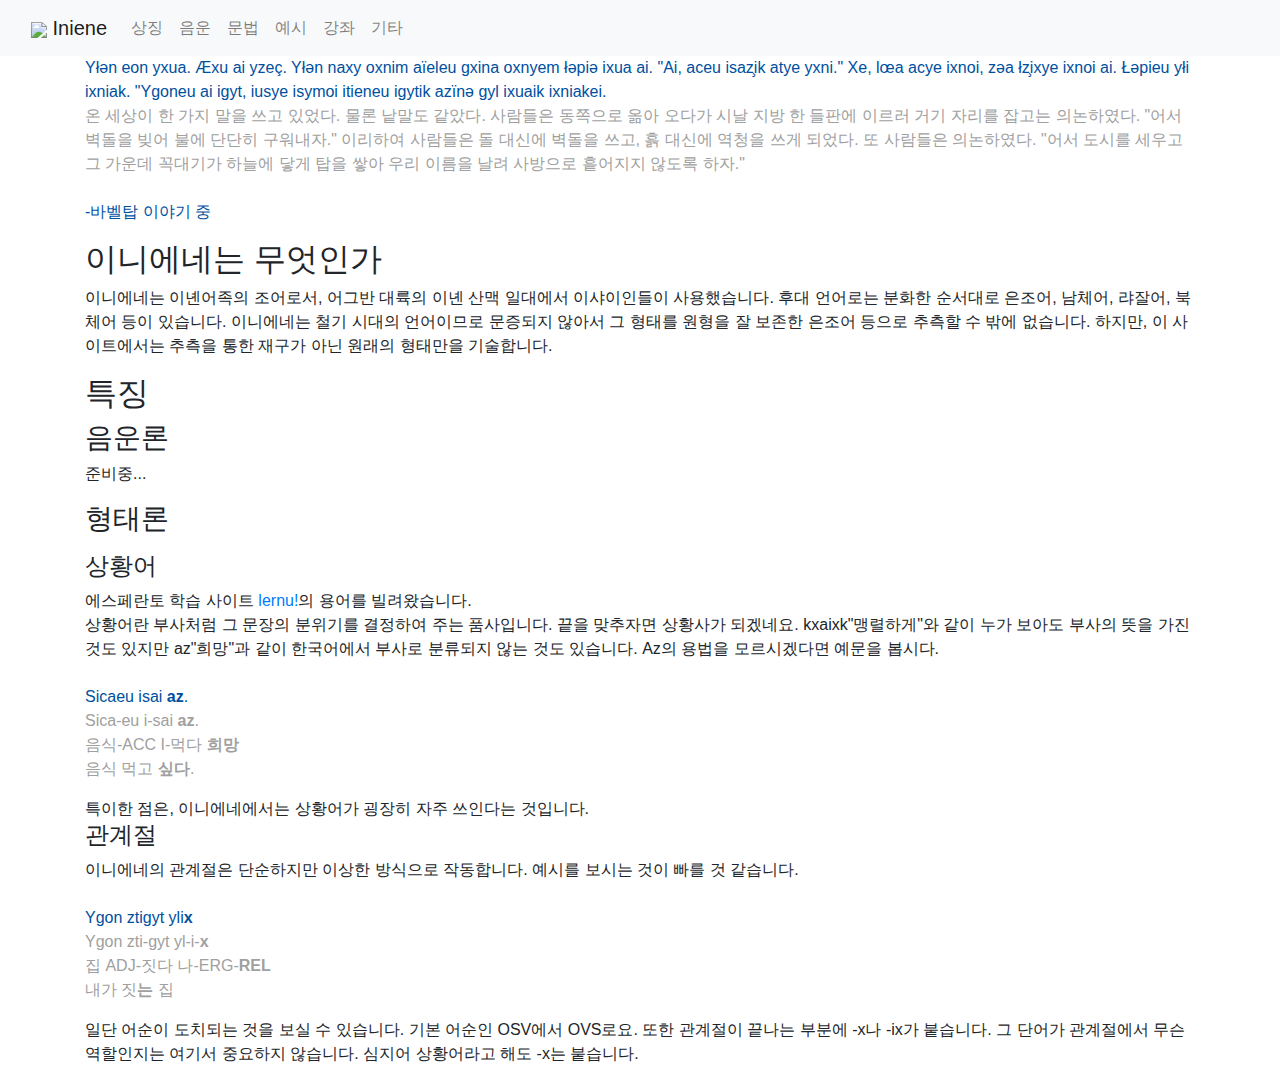
==== index.html @ 951fb61b "Create index.html" ====
<!DOCTYPE html>
<html lang="en">
<head>
	<meta charset="UTF-8">
	<meta http-equiv="X-UA-Compatible" content="IE=edge">
	<meta name="viewport" content="width=device-width, initial-scale=1.0">
	<title>Iniene</title>
</head>
<link href="https://fonts.googleapis.com/css2?family=Mulish:wght@300;500&display=swap" rel="stylesheet">
<link href="https://fonts.googleapis.com/css2?family=Noto+Sans+KR:wght@300;500&display=swap" rel="stylesheet">
<link rel="stylesheet" href="https://cdn.jsdelivr.net/npm/bootstrap@4.3.1/dist/css/bootstrap.min.css" integrity="sha384-ggOyR0iXCbMQv3Xipma34MD+dH/1fQ784/j6cY/iJTQUOhcWr7x9JvoRxT2MZw1T" crossorigin="anonymous">
<script src="https://cdn.jsdelivr.net/npm/bootstrap@5.0.2/dist/js/bootstrap.bundle.min.js" integrity="sha384-MrcW6ZMFYlzcLA8Nl+NtUVF0sA7MsXsP1UyJoMp4YLEuNSfAP+JcXn/tWtIaxVXM" crossorigin="anonymous"></script>
<link rel="stylesheet" href = "style.css">
<body>
<nav class="navbar sticky-top navbar-expand-lg navbar-light bg-light">
  <div class="container-fluid">
    <a class="navbar-brand" href="#"><img src="https://i.ibb.co/XXFdmTg/iniene-flag.png"border="0"style="width:50px;"> Iniene</a>
    <button class="navbar-toggler" type="button" data-bs-toggle="collapse" data-bs-target="#navbarNavAltMarkup" aria-controls="navbarNavAltMarkup" aria-expanded="false" aria-label="Toggle navigation">
      <span class="navbar-toggler-icon"></span>
    </button>
    <div class="collapse navbar-collapse" id="navbarNavAltMarkup">
      <div class="navbar-nav">
          <a class="nav-link" href="#">상징</a>
          <a class="nav-link" href="#">음운</a>
          <a class="nav-link" href="#">문법</a>
          <a class="nav-link" href="#">예시</a>
          <a class="nav-link" href="#">강좌</a>
          <a class="nav-link" href="#">기타</a>
      </div>
    </div>
  </div>
</nav>
<div class="container">
  <blockquote class="quote">
    <div style="color:#0050A0;">
      Yłən eon yxua. Æxu ai yzeç. Yłən naxy oxnim aïeleu gxina oxnyem łəpiə ixua ai. "Ai, aceu isaz̧ik atye yxni." Xe, lœa acye ixnoi, zəa łz̧ixye ixnoi ai. Łəpieu yłi ixniak. "Ygoneu ai igyt, iusye isymoi itieneu igytik azïnə gyl ixuaik ixniakei.
    </div>
    <div style="color:#A0A0A0;">
      온 세상이 한 가지 말을 쓰고 있었다. 물론 낱말도 같았다. 
      사람들은 동쪽으로 옮아 오다가 시날 지방 한 들판에 이르러 거기 자리를 잡고는 
      의논하였다. "어서 벽돌을 빚어 불에 단단히 구워내자." 이리하여 사람들은 
      돌 대신에 벽돌을 쓰고, 흙 대신에 역청을 쓰게 되었다. 또 사람들은 의논하였다. 
      "어서 도시를 세우고 그 가운데 꼭대기가 하늘에 닿게 탑을 쌓아 우리 이름을 날려 사방으로 흩어지지 않도록 하자."
    </div>
    <div style="color:#0050A0;">
      <br>-바벨탑 이야기 중
    </div>
  </blockquote>
  <h2>이니에네는 무엇인가</h2>
  <p>
    이니에네는 이녠어족의 조어로서, 어그반 대륙의 이녠 산맥 일대에서 이샤이인들이 사용했습니다. 
	  후대 언어로는 분화한 순서대로 은조어, 남체어, 랴잘어, 북체어 등이 있습니다. 이니에네는 철기 시대의 언어이므로 문증되지 않아서 
    그 형태를 원형을 잘 보존한 은조어 등으로 추측할 수 밖에 없습니다. 하지만, 이 사이트에서는 추측을 통한 재구가 아닌 원래의 형태만을 기술합니다.
  </p>
  <h2>특징</h2>
  <h3>음운론</h3>
  <p>
    준비중...
  </p>
  <h3>형태론</h3>
  <p>
    <h4>상황어</h4>
    에스페란토 학습 사이트 <a href="https://lernu.net/" target="_blank" rel="noopener noreferrer">lernu!</a>의 용어를 빌려왔습니다.<br>
    상황어란 부사처럼 그 문장의 분위기를 결정하여 주는 품사입니다. 끝을 맞추자면 상황사가 되겠네요. kxaixk"맹렬하게"와 같이 누가 보아도
    부사의 뜻을 가진 것도 있지만 az"희망"과 같이 한국어에서 부사로 분류되지 않는 것도 있습니다. Az의 용법을 모르시겠다면 예문을 봅시다.
    <br><br><blockquote class="quote">
    <div style="color:#0050A0;">
      Sicaeu isai <b>az</b>.
    </div>
    <div style="color:#A0A0A0;">
      Sica-eu i-sai <b>az</b>.<br>
      음식-ACC I-먹다 <b>희망</b><br>
      음식 먹고 <b>싶다</b>.
    </div>
    </blockquote>
    특이한 점은, 이니에네에서는 상황어가 굉장히 자주 쓰인다는 것입니다.
    <h4>관계절</h4>
    이니에네의 관계절은 단순하지만 이상한 방식으로 작동합니다. 
    예시를 보시는 것이 빠를 것 같습니다.
    <br><br><blockquote class="quote">
    <div style="color:#0050A0;">
      Ygon ztigyt yli<b>x</b>
    </div>
    <div style="color:#A0A0A0;">
      Ygon zti-gyt yl-i-<b>x</b><br>
      집 ADJ-짓다 나-ERG-<b>REL</b><br>
      내가 짓<b>는</b> 집
    </div>
    </blockquote>
    일단 어순이 도치되는 것을 보실 수 있습니다. 
    기본 어순인 OSV에서 OVS로요. 또한 관계절이 끝나는 부분에 
    -x나 -ix가 붙습니다. 그 단어가 관계절에서 무슨 역할인지는 
    여기서 중요하지 않습니다. 심지어 상황어라고 해도 -x는 붙습니다.
  </p>
</div>

</body>
</html>
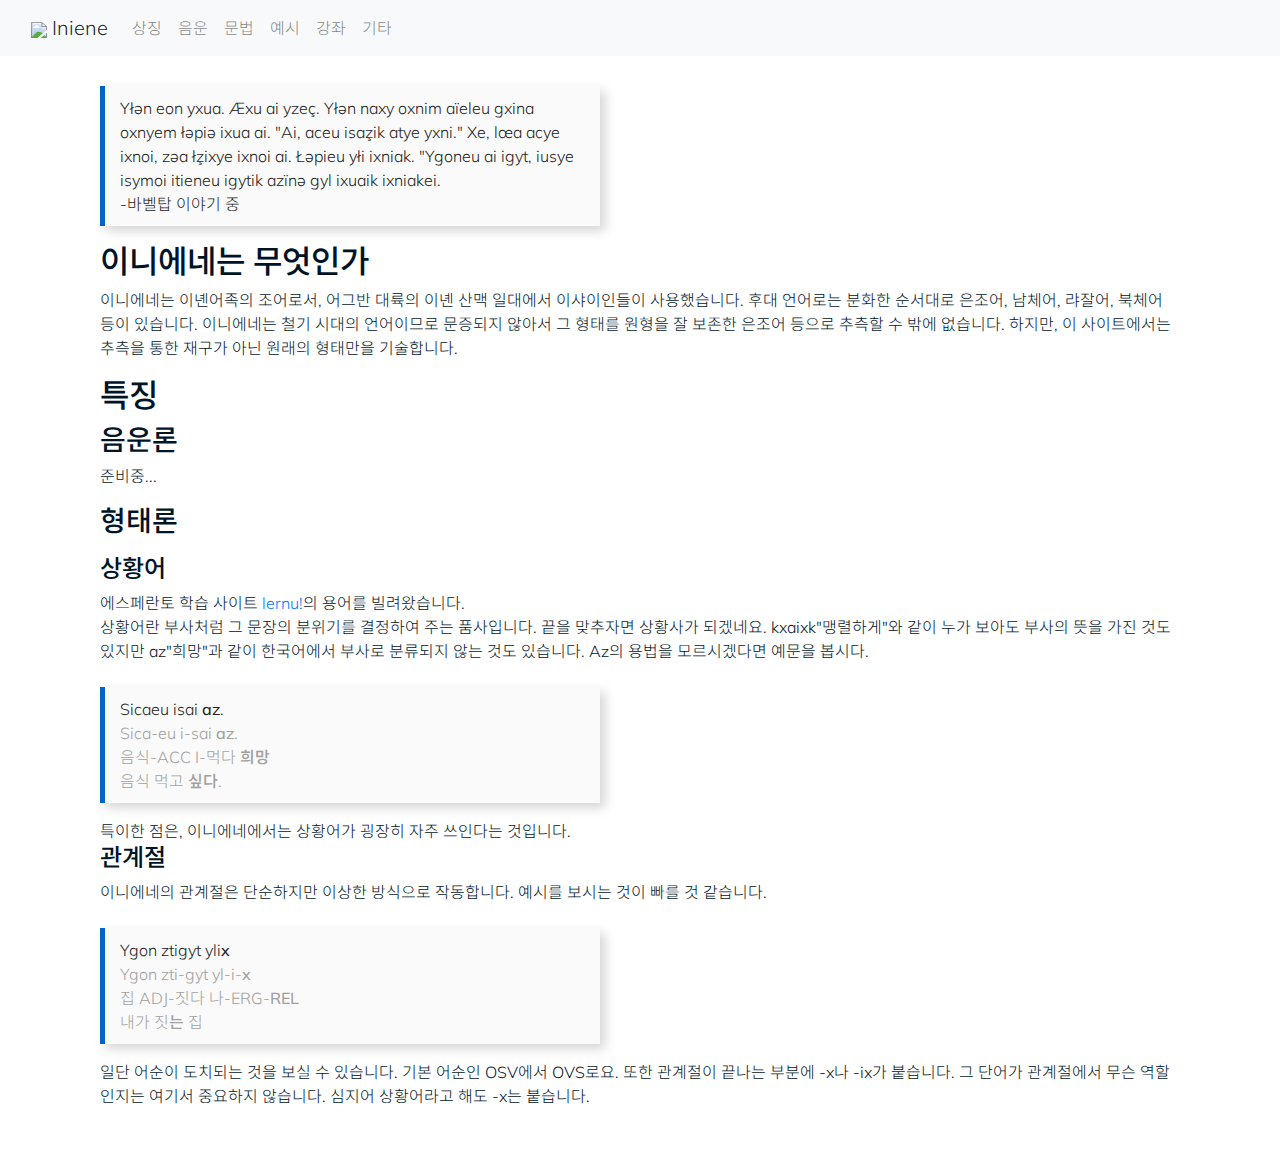
==== commit 3b28928a: "Update index.html" ====
--- a/index.html
+++ b/index.html
@@ -21,7 +21,7 @@
     <div class="collapse navbar-collapse" id="navbarNavAltMarkup">
       <div class="navbar-nav">
           <a class="nav-link" href="#">상징</a>
-          <a class="nav-link" href="#">음운</a>
+          <a class="nav-link" href="phonetics">음운</a>
           <a class="nav-link" href="#">문법</a>
           <a class="nav-link" href="#">예시</a>
           <a class="nav-link" href="#">강좌</a>
@@ -32,17 +32,8 @@
 </nav>
 <div class="container">
   <blockquote class="quote">
-    <div style="color:#0050A0;">
+    <div style="color:#232323;">
       Yłən eon yxua. Æxu ai yzeç. Yłən naxy oxnim aïeleu gxina oxnyem łəpiə ixua ai. "Ai, aceu isaz̧ik atye yxni." Xe, lœa acye ixnoi, zəa łz̧ixye ixnoi ai. Łəpieu yłi ixniak. "Ygoneu ai igyt, iusye isymoi itieneu igytik azïnə gyl ixuaik ixniakei.
-    </div>
-    <div style="color:#A0A0A0;">
-      온 세상이 한 가지 말을 쓰고 있었다. 물론 낱말도 같았다. 
-      사람들은 동쪽으로 옮아 오다가 시날 지방 한 들판에 이르러 거기 자리를 잡고는 
-      의논하였다. "어서 벽돌을 빚어 불에 단단히 구워내자." 이리하여 사람들은 
-      돌 대신에 벽돌을 쓰고, 흙 대신에 역청을 쓰게 되었다. 또 사람들은 의논하였다. 
-      "어서 도시를 세우고 그 가운데 꼭대기가 하늘에 닿게 탑을 쌓아 우리 이름을 날려 사방으로 흩어지지 않도록 하자."
-    </div>
-    <div style="color:#0050A0;">
       <br>-바벨탑 이야기 중
     </div>
   </blockquote>
@@ -64,7 +55,7 @@
     상황어란 부사처럼 그 문장의 분위기를 결정하여 주는 품사입니다. 끝을 맞추자면 상황사가 되겠네요. kxaixk"맹렬하게"와 같이 누가 보아도
     부사의 뜻을 가진 것도 있지만 az"희망"과 같이 한국어에서 부사로 분류되지 않는 것도 있습니다. Az의 용법을 모르시겠다면 예문을 봅시다.
     <br><br><blockquote class="quote">
-    <div style="color:#0050A0;">
+    <div style="color:#232323;">
       Sicaeu isai <b>az</b>.
     </div>
     <div style="color:#A0A0A0;">
@@ -78,7 +69,7 @@
     이니에네의 관계절은 단순하지만 이상한 방식으로 작동합니다. 
     예시를 보시는 것이 빠를 것 같습니다.
     <br><br><blockquote class="quote">
-    <div style="color:#0050A0;">
+    <div style="color:#232323;">
       Ygon ztigyt yli<b>x</b>
     </div>
     <div style="color:#A0A0A0;">
--- a/style.css
+++ b/style.css
@@ -0,0 +1,28 @@
+body{
+	font-family:"Mulish", "Noto Sans KR";
+	font-weight:300;
+	background-color:#FFFFFF;
+	color:#001428;
+	margin:0;
+  padding:0;
+}
+.container{
+    padding:30px;
+}
+a{
+	text-decoration:none;
+}
+b{
+	font-weight:500;
+}
+.quote{
+	max-width:500px;
+	background-color:#FAFAFA;
+	border-left:5px solid #0064C8;
+	border-bottom:0px solid #D9DDDF;
+	border-right:0px solid #D9DDDF;
+	border-top:0px solid #D9DDDF;
+	box-sizing:border-box;
+	padding:10px 15px;
+	box-shadow:5px 5px 10px 0px #30303033
+}
